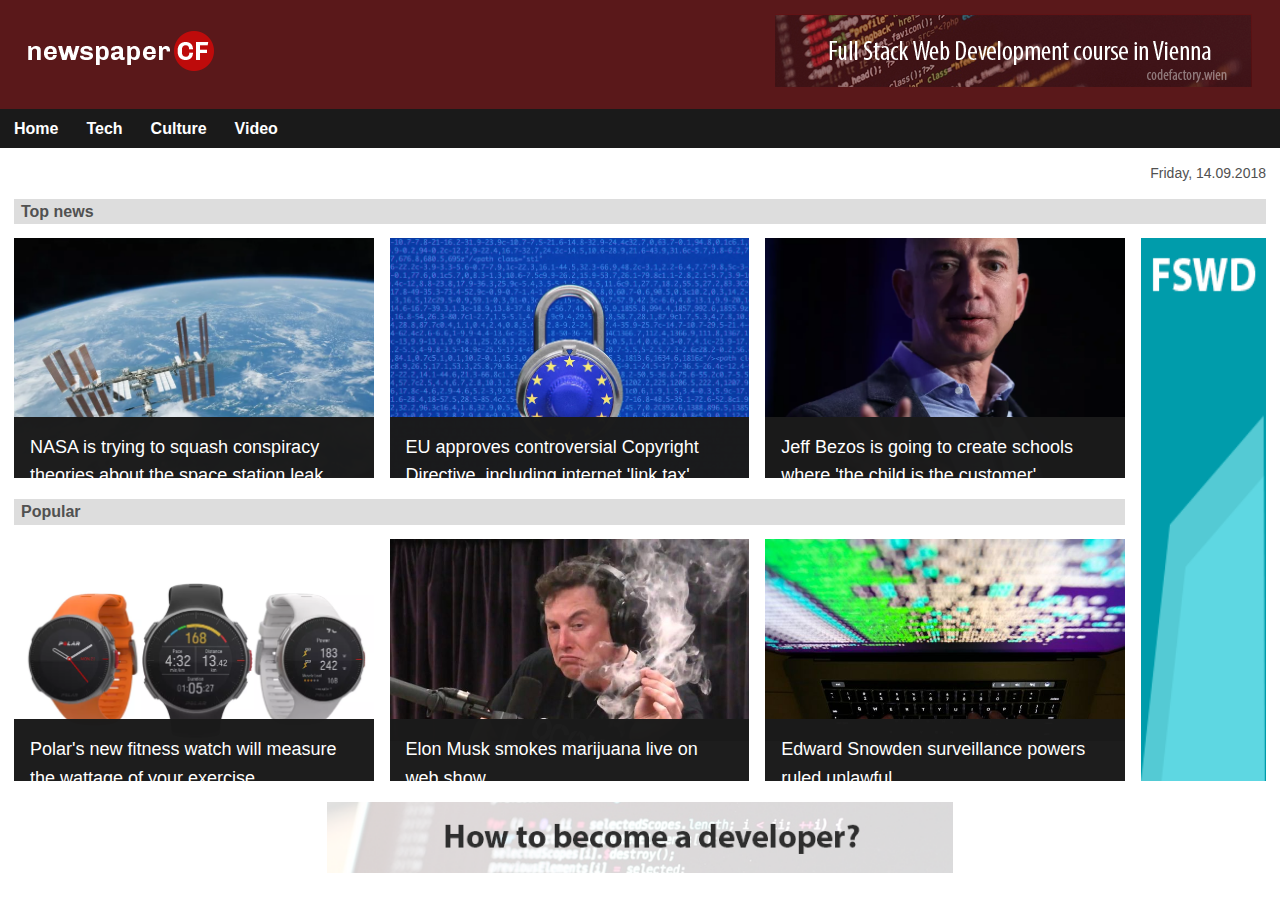
==== public/index.html @ f2d6e91b "adds first part of the codereview" ====
<!DOCTYPE html>
<html lang="en">
  <head>
    <meta charset="UTF-8" />
    <meta name="viewport" content="width=device-width, initial-scale=1.0" />
    <link rel="stylesheet" href="./styles/styles.css" />
    <title>CodeReview 2</title>
  </head>
  <body>
    <header class="main-header">
      <div>
        <a href="index.html" class="main-header__logo">
          <img
            src="./img/logo-newspaper-cf.png"
            alt="newspaper CF - Your favorite news portal"
          />
        </a>
      </div>
      <div>
        <a
          href="https://codefactory.wien/en/home-en/"
          target="_blank"
          class="main-header__logo"
        >
          <img
            src="./img/banner-1.png"
            alt="CodeFactory FSWD course - The best course in Vienna"
          />
        </a>
      </div>
    </header>
    <nav class="main-nav">
      <ul class="main-nav__items">
        <li class="main-nav__item">
          <a href="index.html">Home</a>
        </li>
        <li class="main-nav__item">
          <a href="#">Tech</a>
        </li>
        <li class="main-nav__item">
          <a href="#">Culture</a>
        </li>
        <li class="main-nav__item">
          <a href="#">Video</a>
        </li>
      </ul>
    </nav>
    <main class="content">
      <div class="time">
        <p>Friday, 14.09.2018</p>
      </div>
      <div class="top-news-container">
        <p>Top news</p>
      </div>
      <div class="main-content">
        <div class="main-content__left-side">
          <div class="main-content__left-side-row">
            <figure>
              <img
                class="main-content__small-pic"
                src="./img/nasa.png"
                alt="Nasa space station leak"
              />
              <figcaption>
                <p class="main-content__small-pic__description">
                  NASA is trying to squash conspiracy theories about the space
                  station leak
                </p>
              </figcaption>
            </figure>
            <figure>
              <img
                class="main-content__small-pic"
                src="./img/eu.png"
                alt="EU approves link tax"
              />
              <figcaption>
                <p class="main-content__small-pic__description">
                  EU approves controversial Copyright Directive, including
                  internet 'link tax'
                </p>
              </figcaption>
            </figure>
            <figure>
              <img
                class="main-content__small-pic"
                src="./img/jeff.png"
                alt="Jeff Bezos creates schools"
              />
              <figcaption>
                <p class="main-content__small-pic__description">
                  Jeff Bezos is going to create schools where 'the child is the
                  customer'
                </p>
              </figcaption>
            </figure>
          </div>
          <div
            class="main-content__left-side-row main-content__left-side-row__popular"
          >
            <p>Popular</p>
          </div>
          <div class="main-content__left-side-row">
            <figure>
              <img
                class="main-content__small-pic"
                src="./img/polar.png"
                alt="Newness from Polar"
              />
              <figcaption>
                <p class="main-content__small-pic__description">
                  Polar's new fitness watch will measure the wattage of your
                  exercise
                </p>
              </figcaption>
            </figure>
            <figure>
              <img
                class="main-content__small-pic"
                src="./img/musk.jpg"
                alt="Elon Musk is himself again"
              />
              <figcaption>
                <p class="main-content__small-pic__description">
                  Elon Musk smokes marijuana live on web show
                </p>
              </figcaption>
            </figure>
            <figure>
              <img
                class="main-content__small-pic"
                src="./img/snowden.jpg"
                alt="Edward Snowden surveillance"
              />
              <figcaption>
                <p class="main-content__small-pic__description">
                  Edward Snowden surveillance powers ruled unlawful
                </p>
              </figcaption>
            </figure>
          </div>
        </div>
        <div class="main-content__right-side">
            <a class="main-content__right-side__link"
            href="https://codefactory.wien/en/home-en/"
            target="_blank"
          >
          <img src="./img/banner-2.png" alt="FSWD Banner" />
          </a>
  
        </div>
      </div>
      <div class="main-content__middle">
        <a class="main-content__middle__link"
          href="https://codefactory.wien/en/home-en/"
          target="_blank"
        >
          <img src="./img/banner-3.png" alt="How to become a developer?" />
        </a>
      </div>
    </main>
  </body>
</html>
---- public/styles/styles.css ----
* {
  box-sizing: border-box; }

html {
  font-size: 62.5%; }

body {
  color: #515151;
  font-family: Helvetica, Arial, sans-serif;
  font-size: 1.6rem;
  line-height: 1.6;
  margin: 0 auto; }

main {
  margin: 0 1.4rem; }

.main-header {
  width: 100%;
  background: #5a181a;
  padding: 1.4rem;
  display: flex;
  align-items: center;
  justify-content: space-between; }
  .main-header div {
    margin: 0 1.4rem; }

.main-nav__items {
  margin: 0;
  padding: 0;
  background: #1a1a1a;
  list-style: none;
  display: flex; }
  .main-nav__items .main-nav__item {
    margin: 0 1.4rem;
    padding: 0.7rem 0; }
    .main-nav__items .main-nav__item a {
      text-decoration: none;
      color: #fff;
      font-weight: bold;
      padding: 0.2rem 0; }

.time {
  display: flex;
  justify-content: flex-end; }
  .time p {
    color: #515151;
    font-size: 1.4rem; }

.top-news-container, .main-content__left-side-row__popular {
  display: flex;
  color: #515151;
  background-color: #dddddd;
  font-weight: bold; }
  .top-news-container p, .main-content__left-side-row__popular p {
    margin: 0 0 0 0.7rem; }

.main-content {
  display: flex;
  width: 100%; }

.main-content__left-side {
  flex-basis: 90%; }

.main-content__right-side {
  flex-basis: 10%; }

.main-content__left-side-row {
  display: flex;
  flex-wrap: nowrap; }
  .main-content__left-side-row figure {
    position: relative;
    margin: 1.4rem 1.6rem 1.4rem 0;
    width: 100%; }

.main-content__small-pic {
  max-width: 100%;
  /* object-fit: fill; */ }

.main-content__small-pic__description {
  position: absolute;
  color: #fff;
  font-size: 1.8rem;
  background-color: rgba(26, 26, 26, 0.99);
  margin: 0;
  width: 100%;
  padding: 1.6rem;
  bottom: 0.7rem;
  height: 25%;
  left: 0; }

.main-content__left-side-row__popular {
  margin-right: 1.6rem; }

.main-content__right-side {
  margin: 1.4rem 0 2.1rem 0; }

.main-content__right-side__link {
  height: 100%;
  display: flex;
  flex-wrap: wrap;
  justify-content: flex-end; }
  .main-content__right-side__link img {
    width: 100%; }

.main-content__middle__link {
  display: flex;
  justify-content: center;
  align-items: center; }
  .main-content__middle__link img {
    width: 50%; }

/*# sourceMappingURL=styles.css.map */
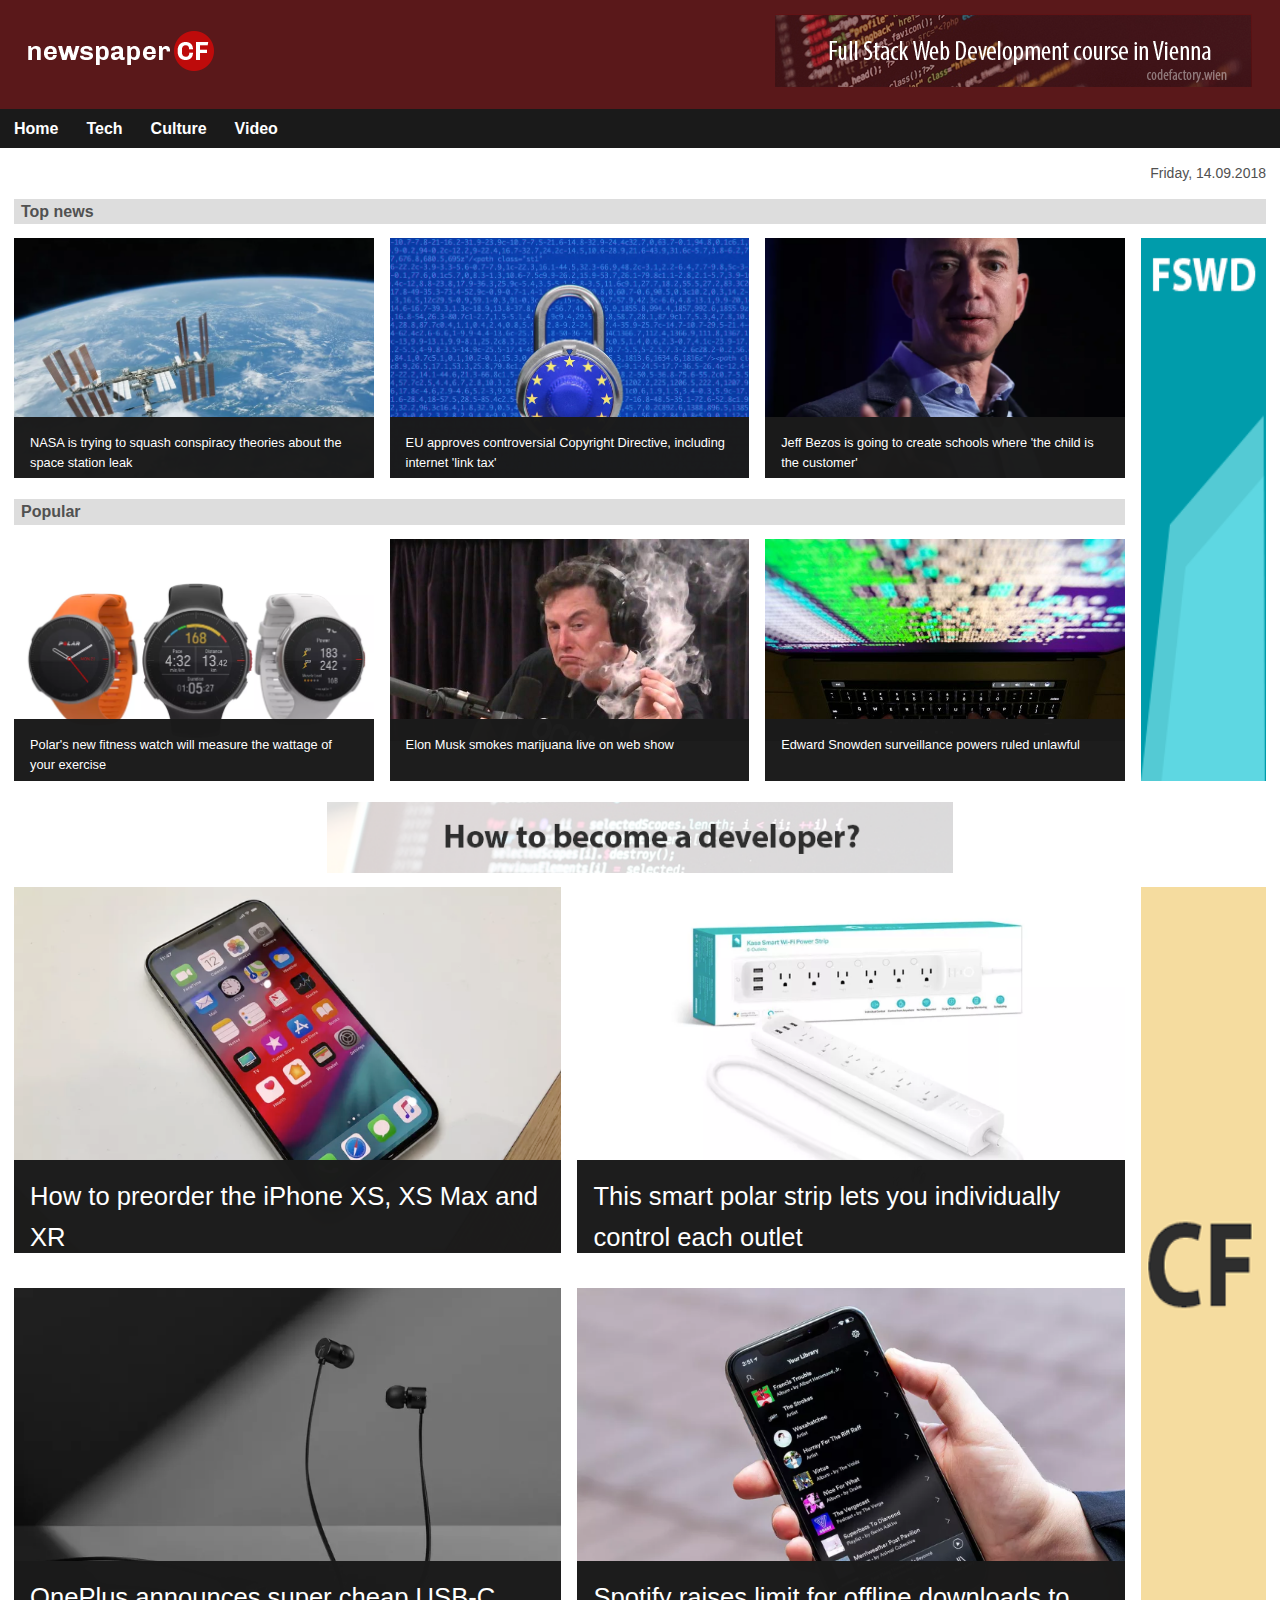
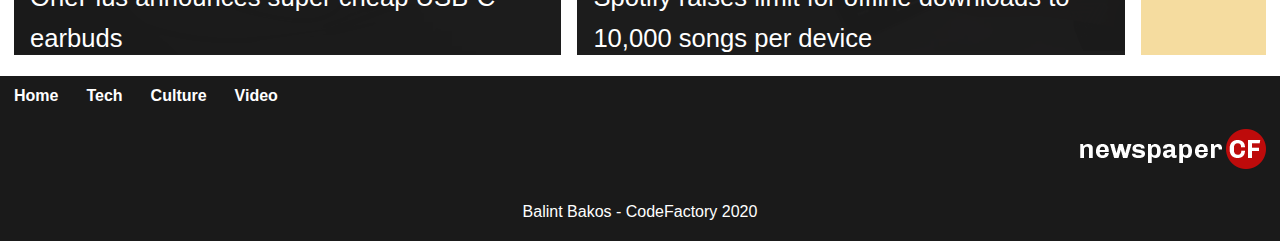
==== commit 459608ca: "adds basic version of home page" ====
--- a/public/index.html
+++ b/public/index.html
@@ -1,163 +1,193 @@
 <!DOCTYPE html>
 <html lang="en">
-  <head>
-    <meta charset="UTF-8" />
-    <meta name="viewport" content="width=device-width, initial-scale=1.0" />
-    <link rel="stylesheet" href="./styles/styles.css" />
-    <title>CodeReview 2</title>
-  </head>
-  <body>
-    <header class="main-header">
-      <div>
-        <a href="index.html" class="main-header__logo">
-          <img
-            src="./img/logo-newspaper-cf.png"
-            alt="newspaper CF - Your favorite news portal"
-          />
+
+<head>
+  <meta charset="UTF-8" />
+  <meta name="viewport" content="width=device-width, initial-scale=1.0" />
+  <link rel="stylesheet" href="./styles/styles.css" />
+  <title>CodeReview 2</title>
+</head>
+
+<body>
+  <header class="main-header">
+    <div>
+      <a href="index.html" class="main-header__logo">
+        <img src="./img/logo-newspaper-cf.png" alt="newspaper CF - Your favorite news portal" />
+      </a>
+    </div>
+    <div>
+      <a href="https://codefactory.wien/en/home-en/" target="_blank" class="main-header__logo">
+        <img src="./img/banner-1.png" alt="CodeFactory FSWD course - The best course in Vienna" />
+      </a>
+    </div>
+  </header>
+  <nav class="main-nav">
+    <ul class="main-nav__items">
+      <li class="main-nav__item">
+        <a href="index.html">Home</a>
+      </li>
+      <li class="main-nav__item">
+        <a href="#">Tech</a>
+      </li>
+      <li class="main-nav__item">
+        <a href="#">Culture</a>
+      </li>
+      <li class="main-nav__item">
+        <a href="#">Video</a>
+      </li>
+    </ul>
+  </nav>
+  <main class="content">
+    <div class="time">
+      <p>Friday, 14.09.2018</p>
+    </div>
+    <div class="top-news-container">
+      <p>Top news</p>
+    </div>
+    <div class="main-content">
+      <div class="main-content__left-side">
+        <div class="main-content__left-side-row">
+          <figure>
+            <img class="main-content__small-pic" src="./img/nasa.png" alt="Nasa space station leak" />
+            <figcaption>
+              <p class="main-content__small-pic__description">
+                NASA is trying to squash conspiracy theories about the space
+                station leak
+              </p>
+            </figcaption>
+          </figure>
+          <figure>
+            <img class="main-content__small-pic" src="./img/eu.png" alt="EU approves link tax" />
+            <figcaption>
+              <p class="main-content__small-pic__description">
+                EU approves controversial Copyright Directive, including
+                internet 'link tax'
+              </p>
+            </figcaption>
+          </figure>
+          <figure>
+            <img class="main-content__small-pic" src="./img/jeff.png" alt="Jeff Bezos creates schools" />
+            <figcaption>
+              <p class="main-content__small-pic__description">
+                Jeff Bezos is going to create schools where 'the child is the
+                customer'
+              </p>
+            </figcaption>
+          </figure>
+        </div>
+        <div class="main-content__left-side-row main-content__left-side-row__popular">
+          <p>Popular</p>
+        </div>
+        <div class="main-content__left-side-row">
+          <figure>
+            <img class="main-content__small-pic" src="./img/polar.png" alt="Newness from Polar" />
+            <figcaption>
+              <p class="main-content__small-pic__description">
+                Polar's new fitness watch will measure the wattage of your
+                exercise
+              </p>
+            </figcaption>
+          </figure>
+          <figure>
+            <img class="main-content__small-pic" src="./img/musk.jpg" alt="Elon Musk is himself again" />
+            <figcaption>
+              <p class="main-content__small-pic__description">
+                Elon Musk smokes marijuana live on web show
+              </p>
+            </figcaption>
+          </figure>
+          <figure>
+            <img class="main-content__small-pic" src="./img/snowden.jpg" alt="Edward Snowden surveillance" />
+            <figcaption>
+              <p class="main-content__small-pic__description">
+                Edward Snowden surveillance powers ruled unlawful
+              </p>
+            </figcaption>
+          </figure>
+        </div>
+      </div>
+      <div class="main-content__right-side">
+        <a class="main-content__right-side__link" href="https://codefactory.wien/en/home-en/" target="_blank">
+          <img src="./img/banner-2.png" alt="FSWD Banner" />
+        </a>
+
+      </div>
+    </div>
+    <div class="main-content__middle">
+      <a class="main-content__middle__link" href="https://codefactory.wien/en/home-en/" target="_blank">
+        <img src="./img/banner-3.png" alt="How to become a developer?" />
+      </a>
+    </div>
+    <div class="main-content">
+      <div class="main-content__left-side">
+        <div class="main-content__left-side-row">
+          <figure>
+            <img class="main-content__big-pic" src="./img/iphone.png" alt="new iPhones preorder" />
+            <figcaption>
+              <p class="main-content__big-pic__description">
+                How to preorder the iPhone XS, XS Max and XR
+              </p>
+            </figcaption>
+          </figure>
+          <figure>
+            <img class="main-content__big-pic" src="./img/smart.png" alt="Smart polar strip" />
+            <figcaption>
+              <p class="main-content__big-pic__description">
+                This smart polar strip lets you individually control each outlet
+              </p>
+            </figcaption>
+          </figure>
+        </div>
+        <div class="main-content__left-side-row">
+          <figure>
+            <img class="main-content__big-pic" src="./img/one.png" alt="OnePlus USB-C earbuds" />
+            <figcaption>
+              <p class="main-content__big-pic__description">
+                OnePlus announces super cheap USB-C earbuds
+              </p>
+            </figcaption>
+          </figure>
+          <figure>
+            <img class="main-content__big-pic" src="./img/phone.png" alt="Spotify raises limit" />
+            <figcaption>
+              <p class="main-content__big-pic__description">
+                Spotify raises limit for offline downloads to 10,000 songs per device
+              </p>
+            </figcaption>
+          </figure>
+        </div>
+      </div>
+      <div class="main-content__right-side">
+        <a class="main-content__right-side__link" href="https://codefactory.wien/en/home-en/" target="_blank">
+          <img src="./img/banner-4.png" alt="FSWD Banner" />
         </a>
       </div>
-      <div>
-        <a
-          href="https://codefactory.wien/en/home-en/"
-          target="_blank"
-          class="main-header__logo"
-        >
-          <img
-            src="./img/banner-1.png"
-            alt="CodeFactory FSWD course - The best course in Vienna"
-          />
-        </a>
-      </div>
-    </header>
-    <nav class="main-nav">
-      <ul class="main-nav__items">
-        <li class="main-nav__item">
+    </div>
+  </main>
+  <footer class="main-footer">
+    <nav class="main-foooter-nav">
+      <ul class="main-foooter-nav__items">
+        <li class="main-foooter-nav__item">
           <a href="index.html">Home</a>
         </li>
-        <li class="main-nav__item">
+        <li class="main-foooter-nav__item">
           <a href="#">Tech</a>
         </li>
-        <li class="main-nav__item">
+        <li class="main-foooter-nav__item">
           <a href="#">Culture</a>
         </li>
-        <li class="main-nav__item">
+        <li class="main-foooter-nav__item">
           <a href="#">Video</a>
         </li>
       </ul>
     </nav>
-    <main class="content">
-      <div class="time">
-        <p>Friday, 14.09.2018</p>
-      </div>
-      <div class="top-news-container">
-        <p>Top news</p>
-      </div>
-      <div class="main-content">
-        <div class="main-content__left-side">
-          <div class="main-content__left-side-row">
-            <figure>
-              <img
-                class="main-content__small-pic"
-                src="./img/nasa.png"
-                alt="Nasa space station leak"
-              />
-              <figcaption>
-                <p class="main-content__small-pic__description">
-                  NASA is trying to squash conspiracy theories about the space
-                  station leak
-                </p>
-              </figcaption>
-            </figure>
-            <figure>
-              <img
-                class="main-content__small-pic"
-                src="./img/eu.png"
-                alt="EU approves link tax"
-              />
-              <figcaption>
-                <p class="main-content__small-pic__description">
-                  EU approves controversial Copyright Directive, including
-                  internet 'link tax'
-                </p>
-              </figcaption>
-            </figure>
-            <figure>
-              <img
-                class="main-content__small-pic"
-                src="./img/jeff.png"
-                alt="Jeff Bezos creates schools"
-              />
-              <figcaption>
-                <p class="main-content__small-pic__description">
-                  Jeff Bezos is going to create schools where 'the child is the
-                  customer'
-                </p>
-              </figcaption>
-            </figure>
-          </div>
-          <div
-            class="main-content__left-side-row main-content__left-side-row__popular"
-          >
-            <p>Popular</p>
-          </div>
-          <div class="main-content__left-side-row">
-            <figure>
-              <img
-                class="main-content__small-pic"
-                src="./img/polar.png"
-                alt="Newness from Polar"
-              />
-              <figcaption>
-                <p class="main-content__small-pic__description">
-                  Polar's new fitness watch will measure the wattage of your
-                  exercise
-                </p>
-              </figcaption>
-            </figure>
-            <figure>
-              <img
-                class="main-content__small-pic"
-                src="./img/musk.jpg"
-                alt="Elon Musk is himself again"
-              />
-              <figcaption>
-                <p class="main-content__small-pic__description">
-                  Elon Musk smokes marijuana live on web show
-                </p>
-              </figcaption>
-            </figure>
-            <figure>
-              <img
-                class="main-content__small-pic"
-                src="./img/snowden.jpg"
-                alt="Edward Snowden surveillance"
-              />
-              <figcaption>
-                <p class="main-content__small-pic__description">
-                  Edward Snowden surveillance powers ruled unlawful
-                </p>
-              </figcaption>
-            </figure>
-          </div>
-        </div>
-        <div class="main-content__right-side">
-            <a class="main-content__right-side__link"
-            href="https://codefactory.wien/en/home-en/"
-            target="_blank"
-          >
-          <img src="./img/banner-2.png" alt="FSWD Banner" />
-          </a>
-  
-        </div>
-      </div>
-      <div class="main-content__middle">
-        <a class="main-content__middle__link"
-          href="https://codefactory.wien/en/home-en/"
-          target="_blank"
-        >
-          <img src="./img/banner-3.png" alt="How to become a developer?" />
-        </a>
-      </div>
-    </main>
-  </body>
+    <div class="main-footer-logo">
+      <img src="./img/logo-newspaper-cf.png" alt="newspaper CF - Your favorite news portal">
+    </div>
+    <div class="main-footer-credits">
+      <p>Balint Bakos - CodeFactory 2020</p>
+    </div>
+  </footer>
+</body>
+
 </html>--- a/public/styles/styles.css
+++ b/public/styles/styles.css
@@ -24,16 +24,16 @@
   .main-header div {
     margin: 0 1.4rem; }
 
-.main-nav__items {
+.main-nav__items, .main-foooter-nav__items {
   margin: 0;
   padding: 0;
   background: #1a1a1a;
   list-style: none;
   display: flex; }
-  .main-nav__items .main-nav__item {
+  .main-nav__items .main-nav__item, .main-foooter-nav__items .main-nav__item, .main-nav__items .main-foooter-nav__item, .main-foooter-nav__items .main-foooter-nav__item {
     margin: 0 1.4rem;
     padding: 0.7rem 0; }
-    .main-nav__items .main-nav__item a {
+    .main-nav__items .main-nav__item a, .main-foooter-nav__items .main-nav__item a, .main-nav__items .main-foooter-nav__item a, .main-foooter-nav__items .main-foooter-nav__item a {
       text-decoration: none;
       color: #fff;
       font-weight: bold;
@@ -72,14 +72,17 @@
     margin: 1.4rem 1.6rem 1.4rem 0;
     width: 100%; }
 
-.main-content__small-pic {
+.main-content__small-pic, .main-content__big-pic {
   max-width: 100%;
   /* object-fit: fill; */ }
 
-.main-content__small-pic__description {
+.main-content__big-pic {
+  width: 100%; }
+
+.main-content__small-pic__description, .main-content__big-pic__description {
   position: absolute;
   color: #fff;
-  font-size: 1.8rem;
+  font-size: 1vw;
   background-color: rgba(26, 26, 26, 0.99);
   margin: 0;
   width: 100%;
@@ -87,6 +90,9 @@
   bottom: 0.7rem;
   height: 25%;
   left: 0; }
+
+.main-content__big-pic__description {
+  font-size: 2vw; }
 
 .main-content__left-side-row__popular {
   margin-right: 1.6rem; }
@@ -109,4 +115,20 @@
   .main-content__middle__link img {
     width: 50%; }
 
+.main-footer {
+  display: flex;
+  flex-direction: column;
+  background-color: #1a1a1a; }
+
+.main-footer-logo {
+  display: flex;
+  justify-content: flex-end;
+  margin: 1.4rem; }
+
+.main-footer-credits {
+  display: flex;
+  justify-content: center; }
+  .main-footer-credits p {
+    color: #fff; }
+
 /*# sourceMappingURL=styles.css.map */
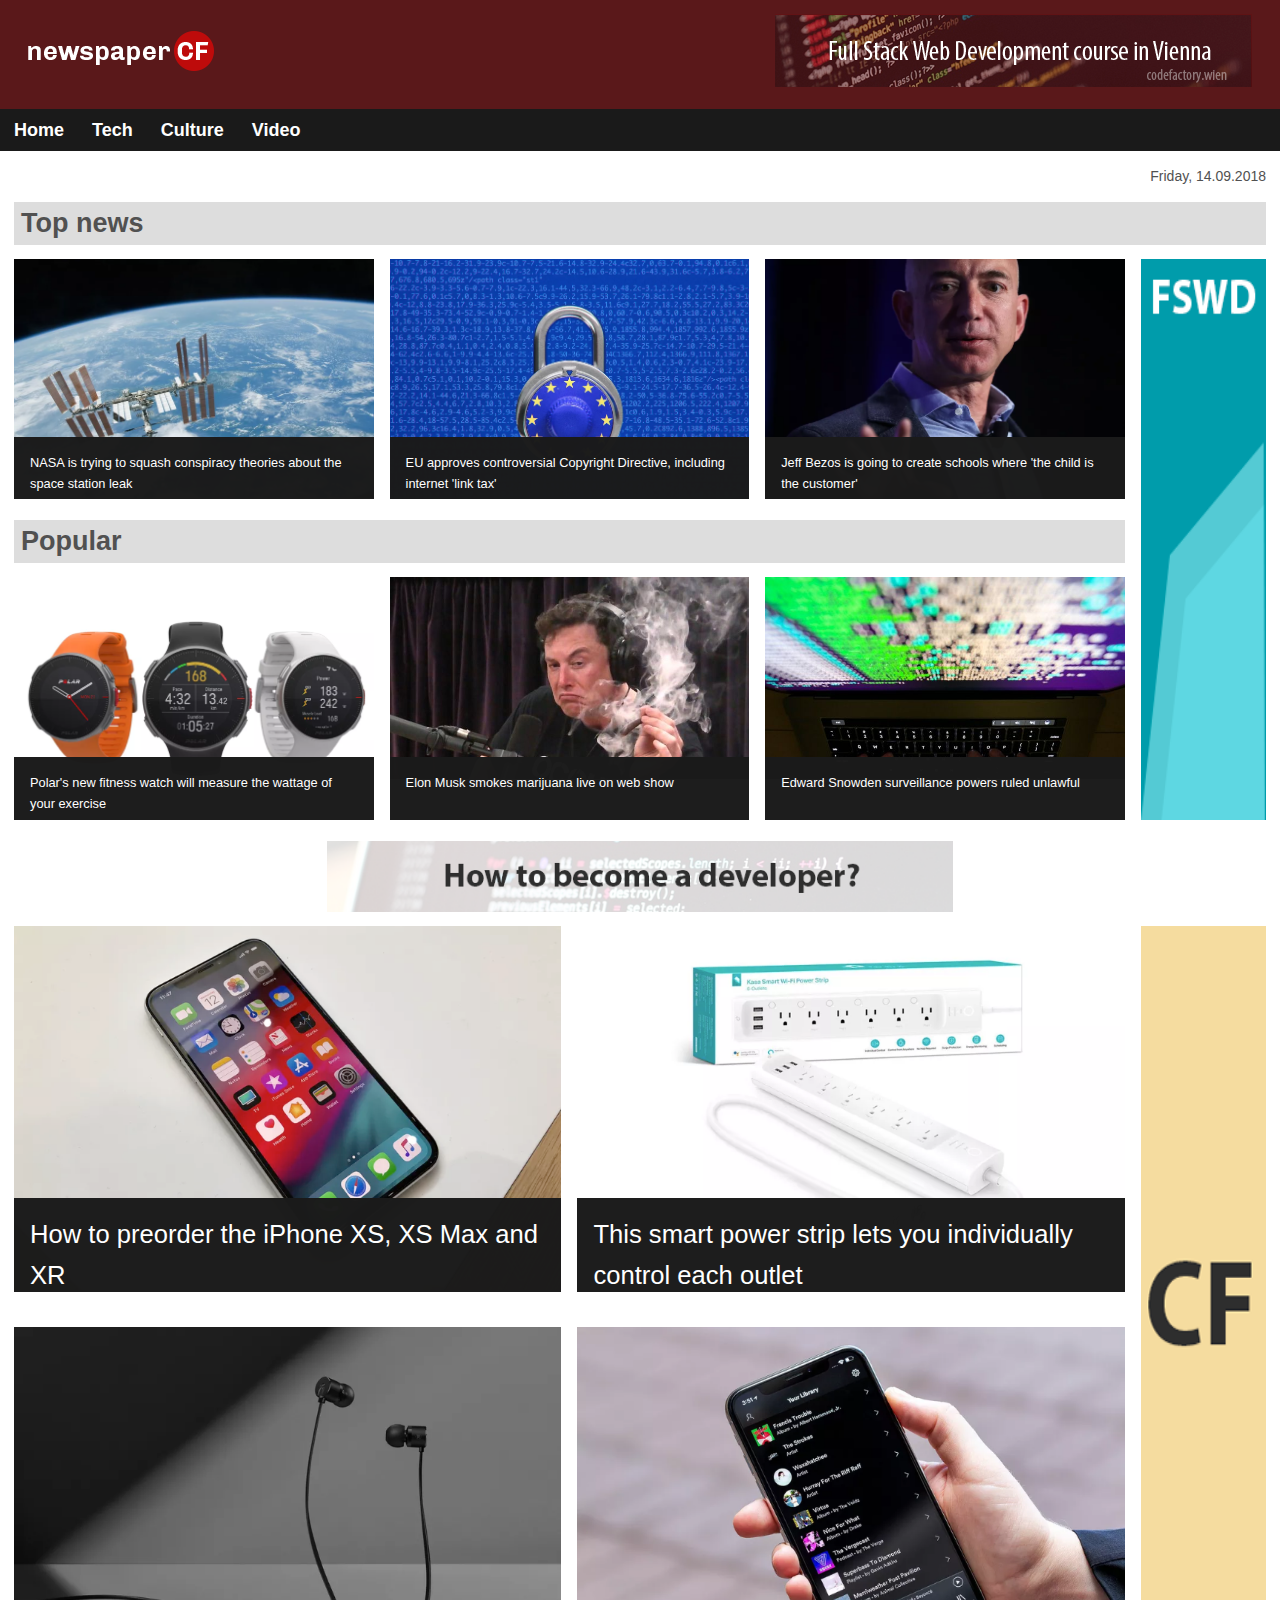
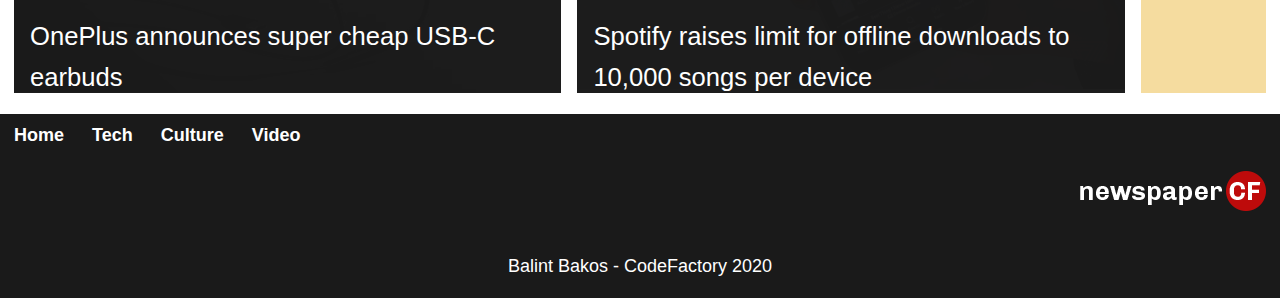
==== commit 34de505a: "adds mobile view" ====
--- a/public/index.html
+++ b/public/index.html
@@ -4,7 +4,7 @@
 <head>
   <meta charset="UTF-8" />
   <meta name="viewport" content="width=device-width, initial-scale=1.0" />
-  <link rel="stylesheet" href="./styles/styles.css" />
+  <link rel="stylesheet" href="./styles/index.css" />
   <title>CodeReview 2</title>
 </head>
 
@@ -15,7 +15,7 @@
         <img src="./img/logo-newspaper-cf.png" alt="newspaper CF - Your favorite news portal" />
       </a>
     </div>
-    <div>
+    <div class="main-header__banner">
       <a href="https://codefactory.wien/en/home-en/" target="_blank" class="main-header__logo">
         <img src="./img/banner-1.png" alt="CodeFactory FSWD course - The best course in Vienna" />
       </a>
@@ -47,7 +47,8 @@
     <div class="main-content">
       <div class="main-content__left-side">
         <div class="main-content__left-side-row">
-          <figure>
+          <a class="main-content__left-side-row__link" href="article.html">
+            <figure>
             <img class="main-content__small-pic" src="./img/nasa.png" alt="Nasa space station leak" />
             <figcaption>
               <p class="main-content__small-pic__description">
@@ -56,7 +57,9 @@
               </p>
             </figcaption>
           </figure>
-          <figure>
+          </a>
+          <a class="main-content__left-side-row__link" href="article.html">
+            <figure>
             <img class="main-content__small-pic" src="./img/eu.png" alt="EU approves link tax" />
             <figcaption>
               <p class="main-content__small-pic__description">
@@ -65,7 +68,9 @@
               </p>
             </figcaption>
           </figure>
-          <figure>
+          </a>
+          <a class="main-content__left-side-row__link" href="article.html">
+            <figure>
             <img class="main-content__small-pic" src="./img/jeff.png" alt="Jeff Bezos creates schools" />
             <figcaption>
               <p class="main-content__small-pic__description">
@@ -74,12 +79,20 @@
               </p>
             </figcaption>
           </figure>
-        </div>
-        <div class="main-content__left-side-row main-content__left-side-row__popular">
+          </a>
+          <a class="main-content__left-side-row__link" id="main-content__figure-hiddden" href="https://codefactory.wien/en/home-en/">
+          <figure>
+            <img class="main-content__small-pic" src="./img/banner-mobile-fswd.png" alt="Full Stack logo" />
+          </figure>
+          </a>
+          
+        </div>
+        <div class="main-content__left-side-row main-content__left-side-row__popular" id="popular">
           <p>Popular</p>
         </div>
         <div class="main-content__left-side-row">
-          <figure>
+          <a class="main-content__left-side-row__link" href="article.html">
+            <figure>
             <img class="main-content__small-pic" src="./img/polar.png" alt="Newness from Polar" />
             <figcaption>
               <p class="main-content__small-pic__description">
@@ -88,7 +101,9 @@
               </p>
             </figcaption>
           </figure>
-          <figure>
+          </a>
+          <a class="main-content__left-side-row__link" href="article.html">
+            <figure>
             <img class="main-content__small-pic" src="./img/musk.jpg" alt="Elon Musk is himself again" />
             <figcaption>
               <p class="main-content__small-pic__description">
@@ -96,7 +111,9 @@
               </p>
             </figcaption>
           </figure>
-          <figure>
+          </a>
+          <a class="main-content__left-side-row__link" href="article.html">
+            <figure>
             <img class="main-content__small-pic" src="./img/snowden.jpg" alt="Edward Snowden surveillance" />
             <figcaption>
               <p class="main-content__small-pic__description">
@@ -104,6 +121,17 @@
               </p>
             </figcaption>
           </figure>
+          </a>
+          <a class="main-content__left-side-row__link" id="hidden-iphone__mobile" href="article.html">
+            <figure>
+            <img class="main-content__big-pic" src="./img/iphone.png" alt="new iPhones preorder" />
+            <figcaption>
+              <p class="main-content__big-pic__description">
+                How to preorder the iPhone XS, XS Max and XR
+              </p>
+            </figcaption>
+          </figure>
+          </a>
         </div>
       </div>
       <div class="main-content__right-side">
@@ -118,10 +146,11 @@
         <img src="./img/banner-3.png" alt="How to become a developer?" />
       </a>
     </div>
-    <div class="main-content">
+    <div class="main-content main-content__second">
       <div class="main-content__left-side">
         <div class="main-content__left-side-row">
-          <figure>
+          <a class="main-content__left-side-row__link" id="hidden-iphone__desktop" href="article.html">
+            <figure>
             <img class="main-content__big-pic" src="./img/iphone.png" alt="new iPhones preorder" />
             <figcaption>
               <p class="main-content__big-pic__description">
@@ -129,17 +158,19 @@
               </p>
             </figcaption>
           </figure>
-          <figure>
+          </a>
+          <a class="main-content__left-side-row__link" href="article.html">
+            <figure>
             <img class="main-content__big-pic" src="./img/smart.png" alt="Smart polar strip" />
             <figcaption>
               <p class="main-content__big-pic__description">
-                This smart polar strip lets you individually control each outlet
-              </p>
-            </figcaption>
-          </figure>
-        </div>
-        <div class="main-content__left-side-row">
-          <figure>
+                This smart power strip lets you individually control each outlet
+              </p>
+            </figcaption>
+          </figure>
+          </a>
+          <a class="main-content__left-side-row__link" id="desktop-hidden" href="article.html">
+            <figure>
             <img class="main-content__big-pic" src="./img/one.png" alt="OnePlus USB-C earbuds" />
             <figcaption>
               <p class="main-content__big-pic__description">
@@ -147,7 +178,22 @@
               </p>
             </figcaption>
           </figure>
-          <figure>
+          </a>
+          
+        </div>
+        <div class="main-content__left-side-row align-left">
+          <a class="main-content__left-side-row__link" id="mobile-hidden" href="article.html">
+            <figure>
+            <img class="main-content__big-pic" src="./img/one.png" alt="OnePlus USB-C earbuds" />
+            <figcaption>
+              <p class="main-content__big-pic__description">
+                OnePlus announces super cheap USB-C earbuds
+              </p>
+            </figcaption>
+          </figure>
+          </a>
+          <a class="main-content__left-side-row__link" href="article.html">
+            <figure>
             <img class="main-content__big-pic" src="./img/phone.png" alt="Spotify raises limit" />
             <figcaption>
               <p class="main-content__big-pic__description">
@@ -155,6 +201,8 @@
               </p>
             </figcaption>
           </figure>
+          </a>
+          
         </div>
       </div>
       <div class="main-content__right-side">
@@ -182,7 +230,9 @@
       </ul>
     </nav>
     <div class="main-footer-logo">
-      <img src="./img/logo-newspaper-cf.png" alt="newspaper CF - Your favorite news portal">
+      <a href="index.html">
+        <img src="./img/logo-newspaper-cf.png" alt="newspaper CF - Your favorite news portal">
+      </a>
     </div>
     <div class="main-footer-credits">
       <p>Balint Bakos - CodeFactory 2020</p>
--- a/public/styles/index.css
+++ b/public/styles/index.css
@@ -0,0 +1,232 @@
+* {
+  box-sizing: border-box; }
+
+html {
+  font-size: 62.5%; }
+
+body {
+  color: #515151;
+  font-family: Helvetica, Arial, sans-serif;
+  font-size: 1.6rem;
+  line-height: 1.6;
+  margin: 0 auto; }
+
+main {
+  margin: 0 1.4rem; }
+
+.main-header {
+  width: 100%;
+  background: #5a181a;
+  padding: 1.4rem;
+  display: flex;
+  align-items: center;
+  justify-content: space-between; }
+  .main-header div {
+    margin: 0 1.4rem; }
+
+.main-nav__items, .main-foooter-nav__items {
+  margin: 0;
+  padding: 0;
+  background: #1a1a1a;
+  list-style: none;
+  display: flex; }
+  .main-nav__items .main-nav__item, .main-foooter-nav__items .main-nav__item, .main-nav__items .main-foooter-nav__item, .main-foooter-nav__items .main-foooter-nav__item {
+    margin: 0 1.4rem;
+    padding: 0.7rem 0; }
+    .main-nav__items .main-nav__item a, .main-foooter-nav__items .main-nav__item a, .main-nav__items .main-foooter-nav__item a, .main-foooter-nav__items .main-foooter-nav__item a {
+      text-decoration: none;
+      color: #fff;
+      font-size: 1.8rem;
+      font-weight: bold;
+      padding: 0.2rem 0; }
+
+.time {
+  display: flex;
+  justify-content: flex-end; }
+  .time p {
+    color: #515151;
+    font-size: 1.4rem; }
+
+.main-footer {
+  display: flex;
+  flex-direction: column;
+  background-color: #1a1a1a;
+  font-size: 1.8rem; }
+
+.main-footer-logo {
+  display: flex;
+  justify-content: flex-end;
+  margin: 1.4rem; }
+
+.main-footer-credits {
+  display: flex;
+  justify-content: center; }
+  .main-footer-credits p {
+    color: #fff; }
+
+@media (max-width: 480px) {
+  main {
+    margin: 0 0 0 1.4rem; }
+
+  .main-header img {
+    display: block; }
+
+  .main-header__banner {
+    display: none; }
+
+  .main-nav__items, .main-foooter-nav__items,
+  .main-foooter-nav__items,
+  .main-footer-logo {
+    justify-content: center; }
+
+  .time {
+    display: none; }
+
+  .main-footer {
+    margin-top: 3.2rem; } }
+.main-content {
+  display: flex;
+  width: 100%; }
+
+.top-news-container, .main-content__left-side-row__popular {
+  display: flex;
+  color: #515151;
+  background-color: #dddddd;
+  font-size: 2.7rem;
+  font-weight: bold; }
+  .top-news-container p, .main-content__left-side-row__popular p {
+    margin: 0 0 0 0.7rem; }
+
+.main-content__left-side {
+  flex-basis: 90%; }
+
+.main-content__right-side {
+  flex-basis: 10%; }
+
+.main-content__left-side-row {
+  display: flex;
+  flex-wrap: nowrap; }
+  .main-content__left-side-row a {
+    width: 100%;
+    margin: 1.4rem 1.6rem 1.4rem 0;
+    display: flex; }
+  .main-content__left-side-row figure {
+    width: 100%;
+    position: relative;
+    margin: 0;
+    padding: 0; }
+
+.main-content__small-pic, .main-content__big-pic {
+  max-width: 100%;
+  width: 100%; }
+
+.main-content__small-pic__description, .main-content__big-pic__description {
+  position: absolute;
+  color: #fff;
+  font-size: 1vw;
+  background-color: rgba(26, 26, 26, 0.99);
+  margin: 0;
+  width: 100%;
+  padding: 1.6rem;
+  bottom: 0.7rem;
+  height: 25%;
+  left: 0; }
+
+.main-content__big-pic__description {
+  font-size: 2vw; }
+
+.main-content__left-side-row__popular {
+  margin-right: 1.6rem; }
+
+.main-content__right-side {
+  margin: 1.4rem 0 2.1rem 0; }
+
+.main-content__right-side__link {
+  height: 100%;
+  display: flex;
+  flex-wrap: wrap;
+  justify-content: flex-end; }
+  .main-content__right-side__link img {
+    width: 100%; }
+
+.main-content__middle__link {
+  display: flex;
+  justify-content: center;
+  align-items: center; }
+  .main-content__middle__link img {
+    width: 50%; }
+
+#main-content__figure-hiddden {
+  display: none; }
+
+#hidden-iphone__mobile {
+  display: none; }
+
+#desktop-hidden {
+  display: none; }
+
+@media (max-width: 480px) {
+  .main-content__middle {
+    display: none; }
+
+  .main-content__right-side {
+    display: none; }
+
+  .main-content__left-side {
+    flex-basis: 100%; }
+
+  #main-content__figure-hiddden {
+    display: inline-block; }
+
+  #hidden-iphone__mobile {
+    display: inline-block; }
+
+  #desktop-hidden {
+    display: inline-block; }
+
+  .main-content__left-side-row {
+    display: inline-block;
+    text-align: right; }
+    .main-content__left-side-row figure {
+      height: 100%;
+      overflow: hidden; }
+
+  .main-content__left-side-row a {
+    display: inline-block;
+    width: 48%;
+    margin: 0; }
+    .main-content__left-side-row a img {
+      max-width: 100%;
+      height: 12rem;
+      display: inline-table;
+      overflow: hidden; }
+    .main-content__left-side-row a p {
+      text-align: left;
+      font-size: 0.8rem;
+      padding: 0; }
+
+  #hidden-iphone__desktop,
+  #mobile-hidden {
+    display: none; }
+
+  .align-left {
+    text-align: left;
+    margin-left: 0.9rem; }
+
+  /* .main-content__second {
+    display: flex;
+    flex-direction: column-reverse;
+  } */
+  #popular,
+  .top-news-container,
+  .main-content__left-side-row__popular {
+    font-size: 1.8rem;
+    margin: 1.4rem 0; }
+
+  #popular {
+    display: flex;
+    color: #515151;
+    background-color: #dddddd;
+    font-weight: bold; } }
+
+/*# sourceMappingURL=index.css.map */
